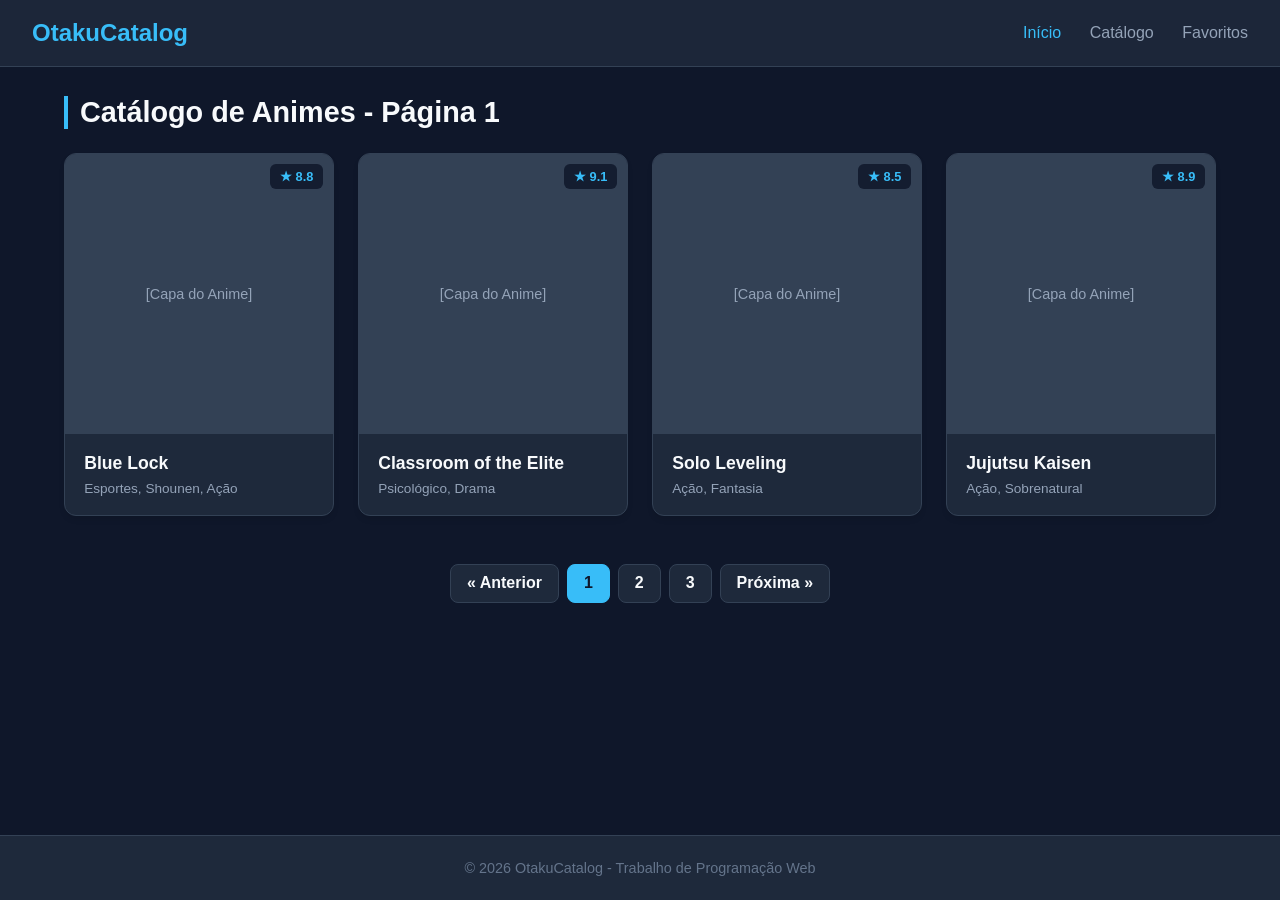
==== index.html @ c5a0d835 "primeiro commit" ====
<!DOCTYPE html>
<html lang="pt-BR">
<head>
    <meta charset="UTF-8">
    <meta name="viewport" content="width=device-width, initial-scale=1.0">
    <title>OtakuCatalog - Catálogo de Animes</title>
    <link rel="stylesheet" href="style.css">
</head>
<body>

    <header>
        <h1>OtakuCatalog</h1>
        <nav>
            <a href="index.html" class="active">Início</a>
            <a href="#">Catálogo</a>
            <a href="#">Favoritos</a>
        </nav>
    </header>

    <main class="container">
        <h2 class="section-title">Catálogo de Animes - Página 1</h2>
        
        <!-- Grid de Animes -->
        <div class="anime-grid">
            <div class="anime-card">
                <div class="anime-cover">
                    [Capa do Anime]
                    <span class="anime-badge">★ 8.8</span>
                </div>
                <div class="anime-info">
                    <h3 class="anime-title">Blue Lock</h3>
                    <p class="anime-genres">Esportes, Shounen, Ação</p>
                </div>
            </div>

            <div class="anime-card">
                <div class="anime-cover">
                    [Capa do Anime]
                    <span class="anime-badge">★ 9.1</span>
                </div>
                <div class="anime-info">
                    <h3 class="anime-title">Classroom of the Elite</h3>
                    <p class="anime-genres">Psicológico, Drama</p>
                </div>
            </div>

            <div class="anime-card">
                <div class="anime-cover">
                    [Capa do Anime]
                    <span class="anime-badge">★ 8.5</span>
                </div>
                <div class="anime-info">
                    <h3 class="anime-title">Solo Leveling</h3>
                    <p class="anime-genres">Ação, Fantasia</p>
                </div>
            </div>

            <div class="anime-card">
                <div class="anime-cover">
                    [Capa do Anime]
                    <span class="anime-badge">★ 8.9</span>
                </div>
                <div class="anime-info">
                    <h3 class="anime-title">Jujutsu Kaisen</h3>
                    <p class="anime-genres">Ação, Sobrenatural</p>
                </div>
            </div>
        </div>

        <!-- Bloco de Paginação -->
        <div class="pagination">
            <a href="#" class="page-link">&laquo; Anterior</a>
            <a href="index.html" class="page-link active">1</a>
            <a href="pagina2.html" class="page-link">2</a>
            <a href="pagina3.html" class="page-link">3</a>
            <a href="pagina2.html" class="page-link">Próxima &raquo;</a>
        </div>
    </main>

    <footer>
        <p>&copy; 2026 OtakuCatalog - Trabalho de Programação Web</p>
    </footer>

</body>
</html>
---- style.css ----
/* Reset básico e variáveis */
* {
    margin: 0;
    padding: 0;
    box-sizing: border-box;
    font-family: 'Segoe UI', Tahoma, Geneva, Verdana, sans-serif;
}

body {
    background-color: #0f172a;
    color: #f8fafc;
    min-height: 100vh;
    display: flex;
    flex-direction: column;
}

/* Cabeçalho fixo com efeito de desfoque */
header {
    background-color: rgba(30, 41, 59, 0.9);
    backdrop-filter: blur(10px);
    padding: 1.2rem 2rem;
    display: flex;
    justify-content: space-between;
    align-items: center;
    border-bottom: 1px solid #334155;
    position: fixed;
    top: 0;
    width: 100%;
    z-index: 100;
}

header h1 {
    font-size: 1.5rem;
    color: #38bdf8;
}

nav a {
    color: #94a3b8;
    text-decoration: none;
    margin-left: 1.5rem;
    transition: color 0.2s;
    font-weight: 500;
}

nav a:hover, nav a.active {
    color: #38bdf8;
}

/* Conteúdo Principal */
.container {
    max-width: 1200px;
    margin: 6rem auto 3rem auto;
    padding: 0 1.5rem;
    flex: 1;
    width: 100%;
}

.section-title {
    margin-bottom: 1.5rem;
    font-size: 1.8rem;
    border-left: 4px solid #38bdf8;
    padding-left: 0.75rem;
    font-weight: 600;
}

/* Grid de Cards dos Animes */
.anime-grid {
    display: grid;
    grid-template-columns: repeat(auto-fill, minmax(250px, 1fr));
    gap: 1.5rem;
}

.anime-card {
    background-color: #1e293b;
    border-radius: 12px;
    overflow: hidden;
    box-shadow: 0 4px 6px -1px rgba(0, 0, 0, 0.1);
    transition: transform 0.3s, box-shadow 0.3s;
    border: 1px solid #334155;
}

.anime-card:hover {
    transform: translateY(-5px);
    box-shadow: 0 10px 15px -3px rgba(56, 189, 248, 0.2);
    border-color: #38bdf8;
}

.anime-cover {
    height: 280px;
    background-color: #334155;
    display: flex;
    align-items: center;
    justify-content: center;
    color: #94a3b8;
    font-size: 0.9rem;
    position: relative;
}

.anime-badge {
    position: absolute;
    top: 10px;
    right: 10px;
    background-color: rgba(15, 23, 42, 0.85);
    padding: 0.3rem 0.6rem;
    border-radius: 6px;
    font-size: 0.8rem;
    color: #38bdf8;
    font-weight: bold;
}

.anime-info {
    padding: 1.2rem;
}

.anime-title {
    font-size: 1.1rem;
    margin-bottom: 0.4rem;
    font-weight: 600;
}

.anime-genres {
    font-size: 0.85rem;
    color: #94a3b8;
}

/* Elemento de Paginação */
.pagination {
    display: flex;
    justify-content: center;
    align-items: center;
    margin-top: 3rem;
    gap: 0.5rem;
}

.page-link {
    background-color: #1e293b;
    color: #f8fafc;
    padding: 0.6rem 1rem;
    border-radius: 8px;
    text-decoration: none;
    font-weight: 600;
    transition: all 0.2s;
    border: 1px solid #334155;
}

.page-link:hover, .page-link.active {
    background-color: #38bdf8;
    color: #0f172a;
    border-color: #38bdf8;
}

/* Rodapé */
footer {
    text-align: center;
    padding: 1.5rem;
    background-color: #1e293b;
    color: #64748b;
    font-size: 0.9rem;
    border-top: 1px solid #334155;
    margin-top: auto;
}
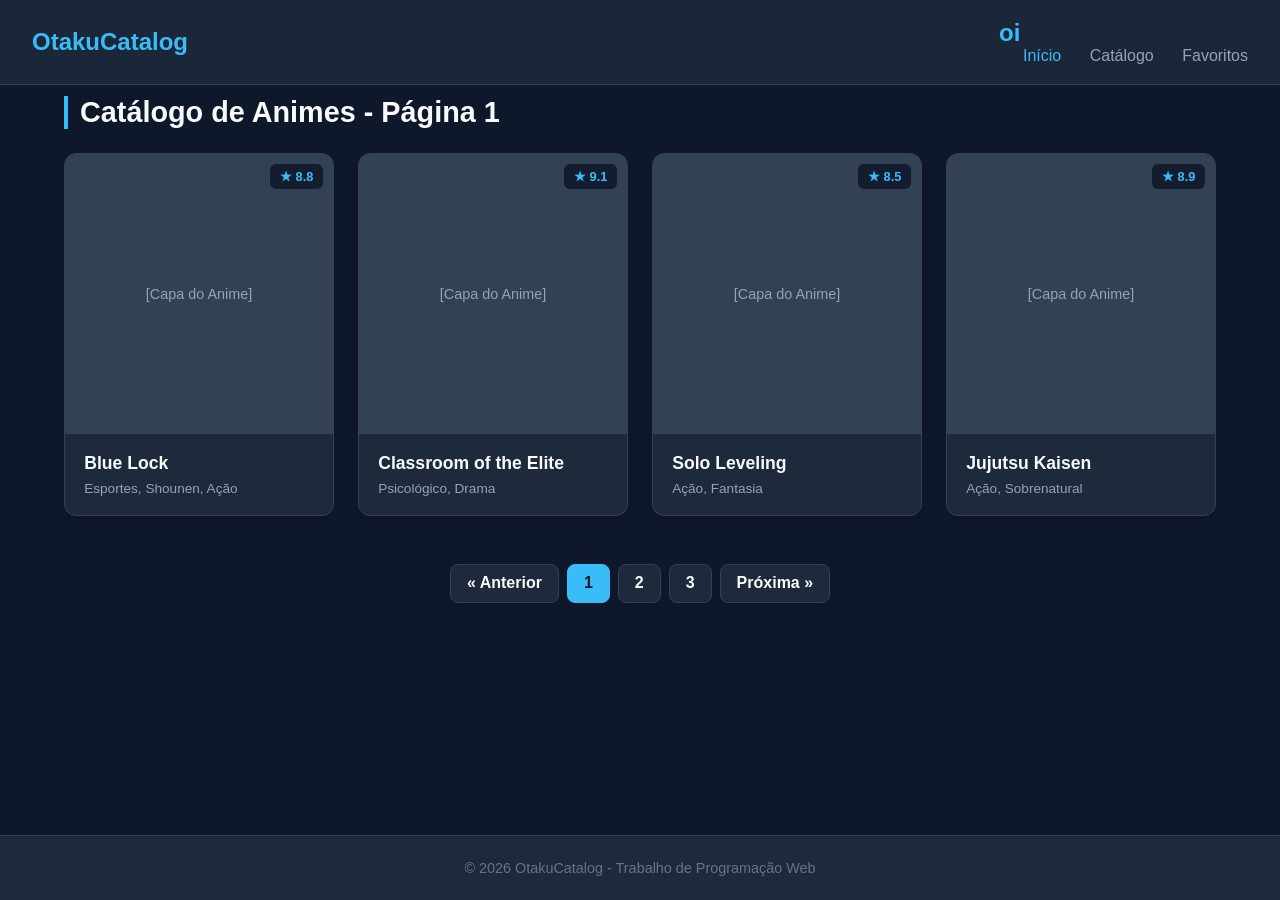
==== commit c121693e: "segundo commit" ====
--- a/index.html
+++ b/index.html
@@ -11,6 +11,7 @@
     <header>
         <h1>OtakuCatalog</h1>
         <nav>
+            <h1>oi</h1>
             <a href="index.html" class="active">Início</a>
             <a href="#">Catálogo</a>
             <a href="#">Favoritos</a>
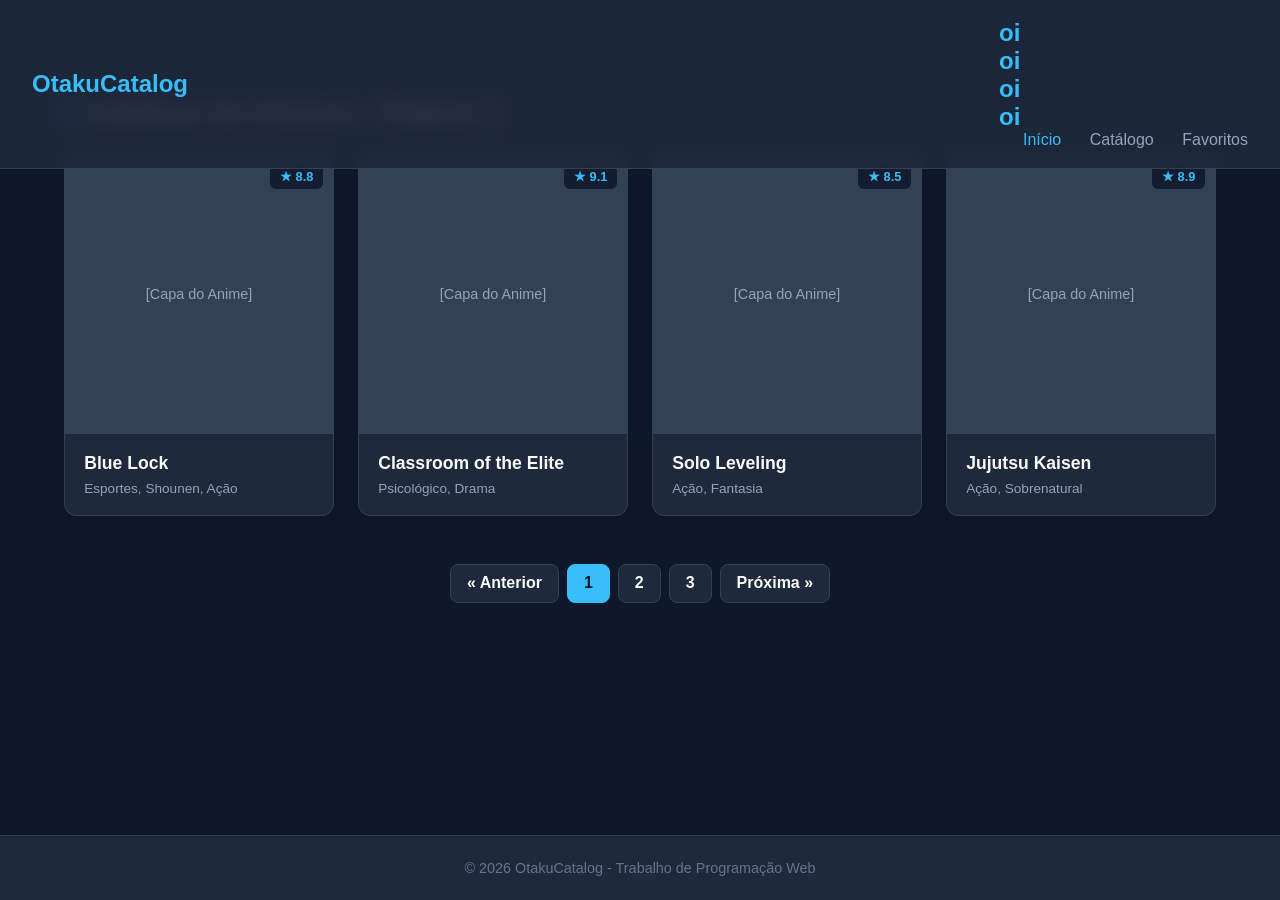
==== commit d2082b75: "alteracao" ====
--- a/index.html
+++ b/index.html
@@ -11,6 +11,9 @@
     <header>
         <h1>OtakuCatalog</h1>
         <nav>
+            <h1>oi</h1>
+            <h1>oi</h1>
+            <h1>oi</h1>
             <h1>oi</h1>
             <a href="index.html" class="active">Início</a>
             <a href="#">Catálogo</a>
